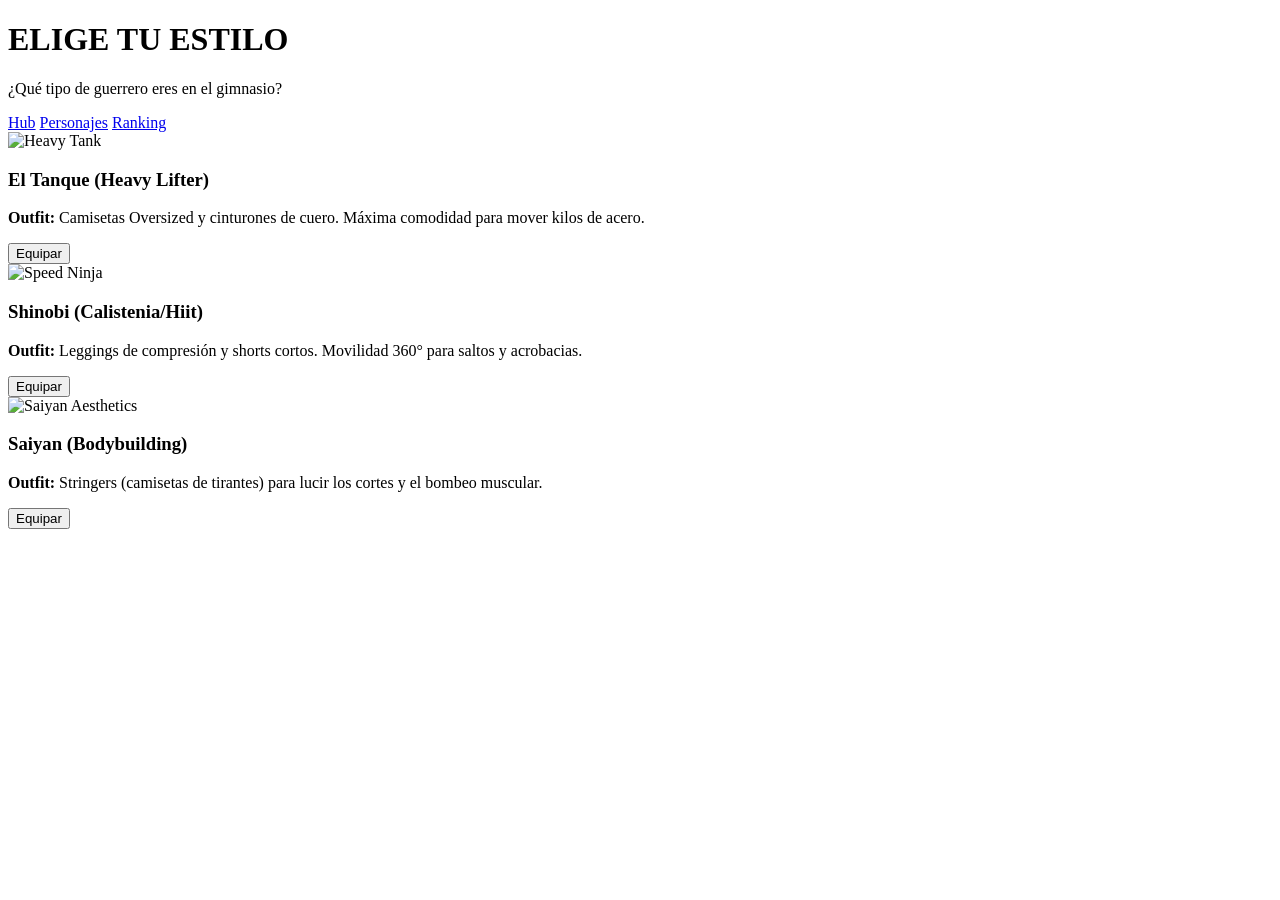
==== characters.html @ 845dd970 "commit en mehdi-rama he cambiadoo index.html" ====
<!DOCTYPE html>
<html lang="es">
<head>
    <meta charset="UTF-8">
    <meta name="viewport" content="width=device-width, initial-scale=1.0">
    <title>Personajes | Otaku Gainz</title>
    <link rel="stylesheet" href="style.css">
</head>
<body>
    <header>
        <h1>ELIGE TU <span>ESTILO</span></h1>
        <p>¿Qué tipo de guerrero eres en el gimnasio?</p>
        <nav>
            <a href="index.html">Hub</a>
            <a href="characters.html" class="active">Personajes</a>
            <a href="ranking.html">Ranking</a>
        </nav>
    </header>

    <section class="container">
        <div class="character-grid">
            <article class="char-card">
                <img src="https://images.unsplash.com/photo-1574673139082-c3b8896828b0" alt="Heavy Tank">
                <div class="char-info">
                    <h3>El Tanque (Heavy Lifter)</h3>
                    <p><strong>Outfit:</strong> Camisetas Oversized y cinturones de cuero. Máxima comodidad para mover kilos de acero.</p>
                    <button class="btn-shop">Equipar</button>
                </div>
            </article>

            <article class="char-card">
                <img src="https://images.unsplash.com/photo-1599058917232-d750c1859d7c" alt="Speed Ninja">
                <div class="char-info">
                    <h3>Shinobi (Calistenia/Hiit)</h3>
                    <p><strong>Outfit:</strong> Leggings de compresión y shorts cortos. Movilidad 360° para saltos y acrobacias.</p>
                    <button class="btn-shop">Equipar</button>
                </div>
            </article>

            <article class="char-card">
                <img src="https://images.unsplash.com/photo-1532384748853-8f54a8f476e2" alt="Saiyan Aesthetics">
                <div class="char-info">
                    <h3>Saiyan (Bodybuilding)</h3>
                    <p><strong>Outfit:</strong> Stringers (camisetas de tirantes) para lucir los cortes y el bombeo muscular.</p>
                    <button class="btn-shop">Equipar</button>
                </div>
            </article>
        </div>
    </section>
</body>
</html>
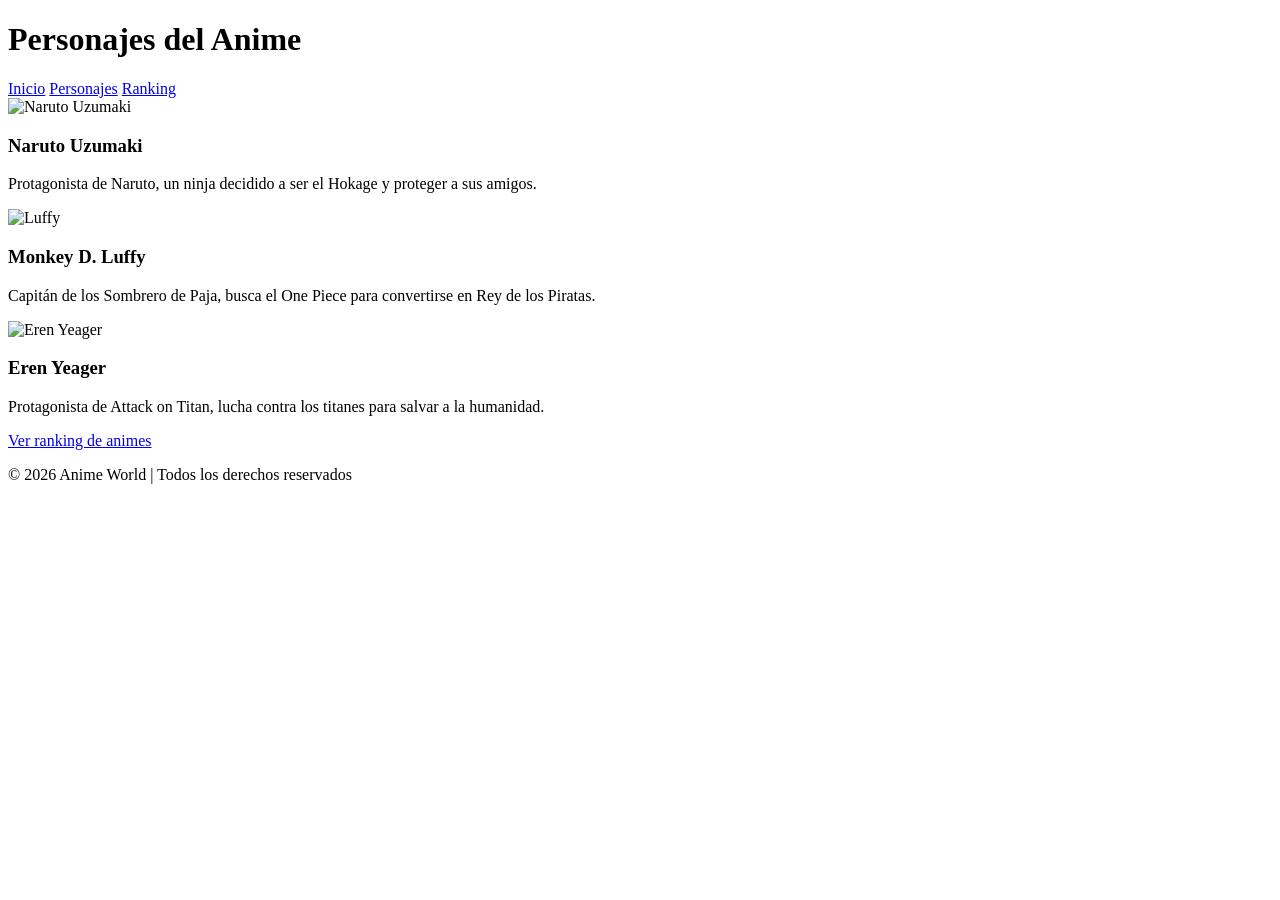
==== commit 62be1325: "commit en mehdi-rama he creado characters.html" ====
--- a/characters.html
+++ b/characters.html
@@ -3,49 +3,43 @@
 <head>
     <meta charset="UTF-8">
     <meta name="viewport" content="width=device-width, initial-scale=1.0">
-    <title>Personajes | Otaku Gainz</title>
+    <title>Personajes | Anime World</title>
     <link rel="stylesheet" href="style.css">
 </head>
 <body>
     <header>
-        <h1>ELIGE TU <span>ESTILO</span></h1>
-        <p>¿Qué tipo de guerrero eres en el gimnasio?</p>
+        <h1>Personajes del Anime</h1>
         <nav>
-            <a href="index.html">Hub</a>
+            <a href="index.html">Inicio</a>
             <a href="characters.html" class="active">Personajes</a>
             <a href="ranking.html">Ranking</a>
         </nav>
     </header>
 
-    <section class="container">
-        <div class="character-grid">
-            <article class="char-card">
-                <img src="https://images.unsplash.com/photo-1574673139082-c3b8896828b0" alt="Heavy Tank">
-                <div class="char-info">
-                    <h3>El Tanque (Heavy Lifter)</h3>
-                    <p><strong>Outfit:</strong> Camisetas Oversized y cinturones de cuero. Máxima comodidad para mover kilos de acero.</p>
-                    <button class="btn-shop">Equipar</button>
-                </div>
-            </article>
+    <section class="cards">
+        <article>
+            <img src="https://cdng.europosters.eu/pod_public/1300/239998.jpg" alt="Naruto Uzumaki">
+            <h3>Naruto Uzumaki</h3>
+            <p>Protagonista de Naruto, un ninja decidido a ser el Hokage y proteger a sus amigos.</p>
+        </article>
+        <article>
+            <img src="https://st.depositphotos.com/28924620/60945/i/450/depositphotos_609452800-stock-photo-osaka-japan-sep-2022-photo.jpg" alt="Luffy">
+            <h3>Monkey D. Luffy</h3>
+            <p>Capitán de los Sombrero de Paja, busca el One Piece para convertirse en Rey de los Piratas.</p>
+        </article>
+        <article>
+            <img src="https://encrypted-tbn0.gstatic.com/images?q=tbn:ANd9GcQddTWLEI3tbdPtnbZxNQlJAILihGgQyESLiQ&s" alt="Eren Yeager">
+            <h3>Eren Yeager</h3>
+            <p>Protagonista de Attack on Titan, lucha contra los titanes para salvar a la humanidad.</p>
+        </article>
+    </section>
 
-            <article class="char-card">
-                <img src="https://images.unsplash.com/photo-1599058917232-d750c1859d7c" alt="Speed Ninja">
-                <div class="char-info">
-                    <h3>Shinobi (Calistenia/Hiit)</h3>
-                    <p><strong>Outfit:</strong> Leggings de compresión y shorts cortos. Movilidad 360° para saltos y acrobacias.</p>
-                    <button class="btn-shop">Equipar</button>
-                </div>
-            </article>
+    <div class="center">
+        <a href="ranking.html" class="btn">Ver ranking de animes</a>
+    </div>
 
-            <article class="char-card">
-                <img src="https://images.unsplash.com/photo-1532384748853-8f54a8f476e2" alt="Saiyan Aesthetics">
-                <div class="char-info">
-                    <h3>Saiyan (Bodybuilding)</h3>
-                    <p><strong>Outfit:</strong> Stringers (camisetas de tirantes) para lucir los cortes y el bombeo muscular.</p>
-                    <button class="btn-shop">Equipar</button>
-                </div>
-            </article>
-        </div>
-    </section>
+    <footer>
+        <p>&copy; 2026 Anime World | Todos los derechos reservados</p>
+    </footer>
 </body>
 </html>
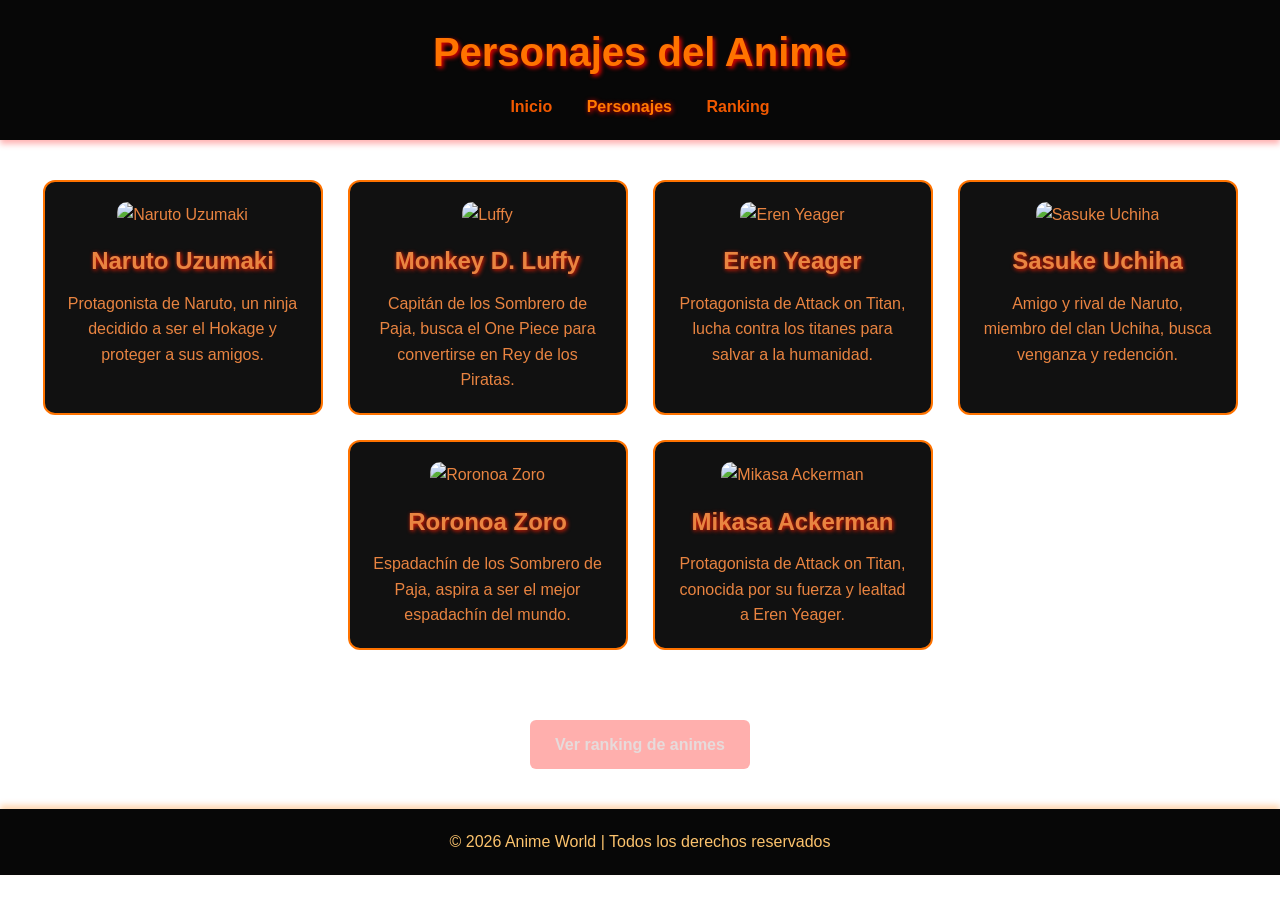
==== commit 50e7e187: "commit en cambios1-rama he añadido mas characters" ====
--- a/characters.html
+++ b/characters.html
@@ -17,6 +17,7 @@
     </header>
 
     <section class="cards">
+        <!-- Personajes existentes -->
         <article>
             <img src="https://cdng.europosters.eu/pod_public/1300/239998.jpg" alt="Naruto Uzumaki">
             <h3>Naruto Uzumaki</h3>
@@ -32,6 +33,23 @@
             <h3>Eren Yeager</h3>
             <p>Protagonista de Attack on Titan, lucha contra los titanes para salvar a la humanidad.</p>
         </article>
+
+        <!-- Nuevos personajes -->
+        <article>
+            <img src="https://static.wikia.nocookie.net/naruto/images/7/7e/Sasuke_Uchiha.png" alt="Sasuke Uchiha">
+            <h3>Sasuke Uchiha</h3>
+            <p>Amigo y rival de Naruto, miembro del clan Uchiha, busca venganza y redención.</p>
+        </article>
+        <article>
+            <img src="https://upload.wikimedia.org/wikipedia/en/7/7d/Roronoa_Zoro.png" alt="Roronoa Zoro">
+            <h3>Roronoa Zoro</h3>
+            <p>Espadachín de los Sombrero de Paja, aspira a ser el mejor espadachín del mundo.</p>
+        </article>
+        <article>
+            <img src="https://upload.wikimedia.org/wikipedia/en/f/fb/Mikasa_Ackerman.png" alt="Mikasa Ackerman">
+            <h3>Mikasa Ackerman</h3>
+            <p>Protagonista de Attack on Titan, conocida por su fuerza y lealtad a Eren Yeager.</p>
+        </article>
     </section>
 
     <div class="center">
--- a/style.css
+++ b/style.css
@@ -0,0 +1,188 @@
+
+* {
+    margin: 0;
+    padding: 0;
+    box-sizing: border-box;
+    font-family: 'Segoe UI', Tahoma, Geneva, Verdana, sans-serif;
+}
+
+body {
+    background-image: url(https://wallpapers.com/images/hd/dark-texture-background-1ww1corpzr0l0sji.jpg);
+    color: #e98441; 
+    line-height: 1.6;
+}
+
+
+
+header {
+    background-color: #070707;
+    padding: 20px;
+    text-align: center;
+    box-shadow: 0 4px 6px rgba(255, 0, 0, 0.3);
+}
+
+header h1 {
+    font-size: 2.5rem;
+    color: #ff7300;
+    text-shadow: 2px 2px 4px rgba(255, 0, 0, 0.925);
+    margin-bottom: 10px;
+}
+
+header nav a {
+    color: #f15900;
+    text-decoration: none;
+    margin: 0 15px;
+    font-weight: bold;
+    transition: 0.3s;
+}
+
+header nav a:hover, header nav a.active {
+    color: #ff7b00;
+    text-shadow: 1px 1px 5px rgb(255, 0, 0);
+}
+
+
+.hero {
+    text-align: center;
+    padding: 60px 20px;
+    background: linear-gradient(135deg, #0d0d0d 0%, #111111 100%);
+}
+
+.hero h2 {
+    font-size: 2rem;
+    color: #ff6600;
+    text-shadow: 2px 2px 8px rgb(255, 0, 0);
+    margin-bottom: 15px;
+}
+
+.hero p {
+    font-size: 1.2rem;
+    text-shadow: 1px 1px 3px rgb(255, 0, 0);
+    margin-bottom: 20px;
+}
+
+.btn {
+    display: inline-block;
+    padding: 12px 25px;
+    background-color: #ff080052;
+    color: #e6dbdb;
+    text-decoration: none;
+    font-weight: bold;
+    border-radius: 6px;
+    transition: 0.3s;
+}
+
+.btn:hover {
+    background-color: #cc4100;
+    box-shadow: 0 0 15px rgb(255, 0, 0);
+}
+
+
+.cards {
+    display: flex;
+    justify-content: center;
+    flex-wrap: wrap;
+    padding: 40px 20px;
+    gap: 25px;
+}
+
+.cards article {
+    background-color: #111111;
+    border: 2px solid #ff7300;
+    border-radius: 12px;
+    padding: 20px;
+    width: 280px;
+    text-align: center;
+    transition: transform 0.3s, box-shadow 0.3s;
+}
+
+.cards article:hover {
+    transform: translateY(-10px);
+    box-shadow: 0 0 20px #ff4800;
+}
+
+.cards img {
+    width: 100%;
+    border-radius: 10px;
+    margin-bottom: 15px;
+}
+
+.cards h3 {
+    font-size: 1.5rem;
+    margin-bottom: 10px;
+    text-shadow: 1px 1px 4px rgb(255, 30, 0);
+}
+
+
+.ranking {
+    padding: 40px 20px;
+    max-width: 800px;
+    margin: auto;
+}
+
+.ranking h2 {
+    font-size: 2rem;
+    text-align: center;
+    margin-bottom: 25px;
+    text-shadow: 2px 2px 6px rgb(255, 38, 0);
+}
+
+.ranking ol {
+    list-style: decimal;
+    padding-left: 20px;
+}
+
+.ranking li {
+    font-size: 1.2rem;
+    margin-bottom: 15px;
+    text-shadow: 1px 1px 3px rgb(255, 51, 0);
+}
+
+
+footer {
+    text-align: center;
+    padding: 20px;
+    background-color: #070707;
+    margin-top: 40px;
+    box-shadow: 0 -4px 6px rgba(255, 123, 0, 0.3);
+}
+
+footer p {
+    color: #fcc36d;
+}
+
+
+.center {
+    text-align: center;
+    margin: 30px 0;
+}
+
+
+@media (max-width: 768px) {
+    .cards {
+        flex-direction: column;
+        align-items: center;
+    }
+
+    header h1 {
+        font-size: 2rem;
+    }
+
+    .hero h2 {
+        font-size: 1.5rem;
+    }
+}
+
+@media (max-width: 480px) {
+    .hero h2 {
+        font-size: 1.3rem;
+    }
+
+    .cards article {
+        width: 90%;
+    }
+
+    .btn {
+        padding: 10px 20px;
+    }
+}
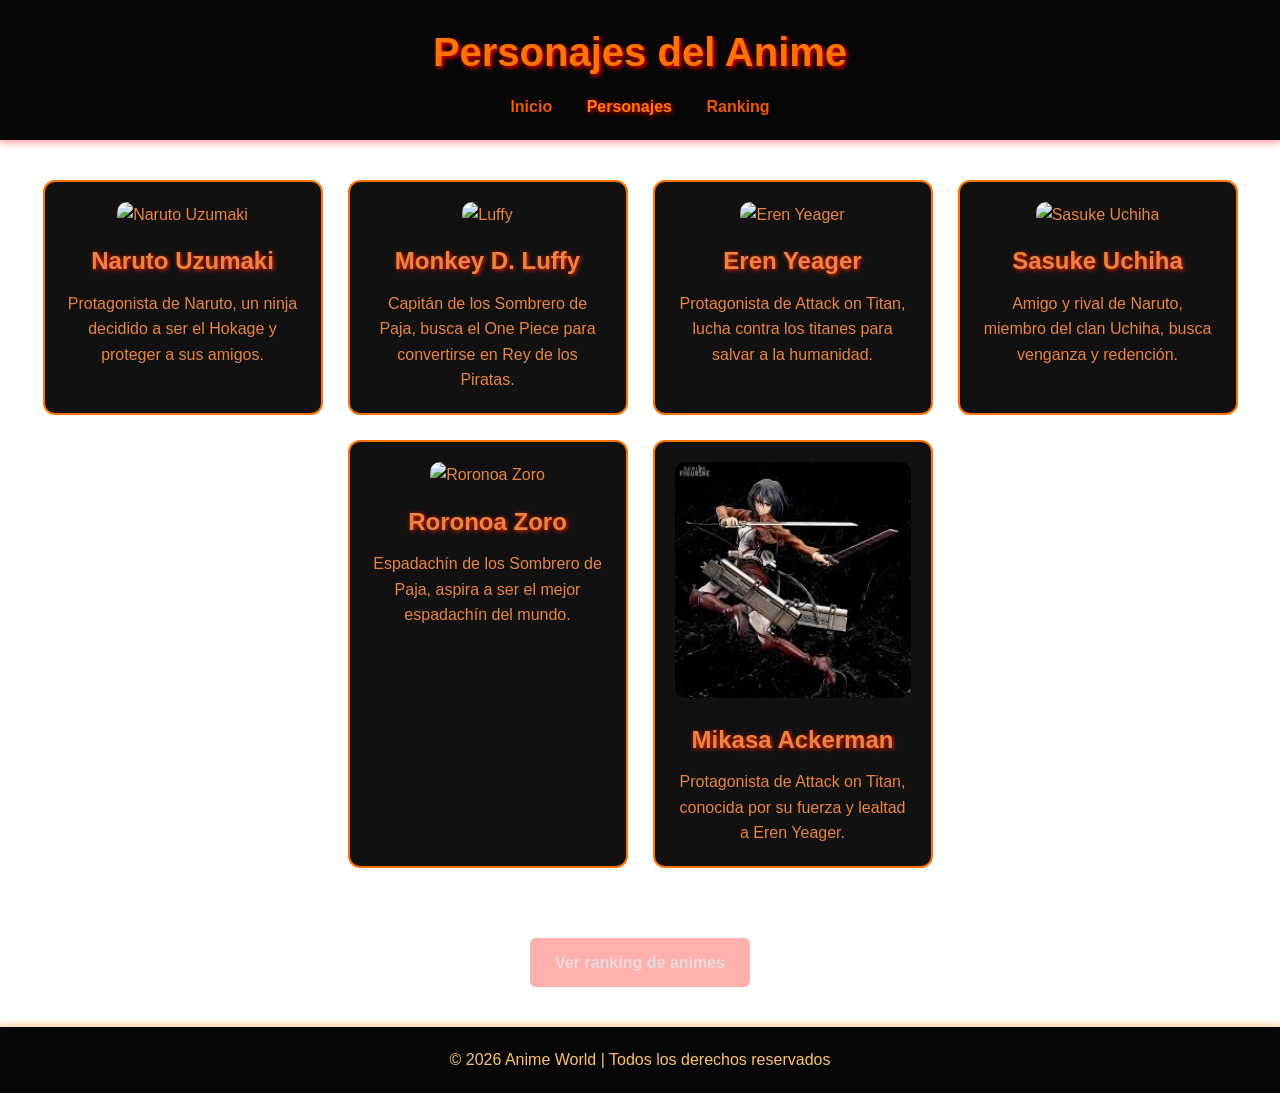
==== commit ebb6d423: "commit en mehdi-rama he fixado los links de los fotos" ====
--- a/characters.html
+++ b/characters.html
@@ -36,17 +36,17 @@
 
         <!-- Nuevos personajes -->
         <article>
-            <img src="https://static.wikia.nocookie.net/naruto/images/7/7e/Sasuke_Uchiha.png" alt="Sasuke Uchiha">
+            <img src="https://encrypted-tbn0.gstatic.com/images?q=tbn:ANd9GcSF5aSP6hVCiNknLBhDCTNI1c1zwc27jhATkw&s" alt="Sasuke Uchiha">
             <h3>Sasuke Uchiha</h3>
             <p>Amigo y rival de Naruto, miembro del clan Uchiha, busca venganza y redención.</p>
         </article>
         <article>
-            <img src="https://upload.wikimedia.org/wikipedia/en/7/7d/Roronoa_Zoro.png" alt="Roronoa Zoro">
+            <img src="https://encrypted-tbn0.gstatic.com/images?q=tbn:ANd9GcRJoJq9ucLRE2IaUOsrPVACWn90h_p653biWg&s" alt="Roronoa Zoro">
             <h3>Roronoa Zoro</h3>
             <p>Espadachín de los Sombrero de Paja, aspira a ser el mejor espadachín del mundo.</p>
         </article>
         <article>
-            <img src="https://upload.wikimedia.org/wikipedia/en/f/fb/Mikasa_Ackerman.png" alt="Mikasa Ackerman">
+            <img src="[data-uri]" alt="Mikasa Ackerman">
             <h3>Mikasa Ackerman</h3>
             <p>Protagonista de Attack on Titan, conocida por su fuerza y lealtad a Eren Yeager.</p>
         </article>
